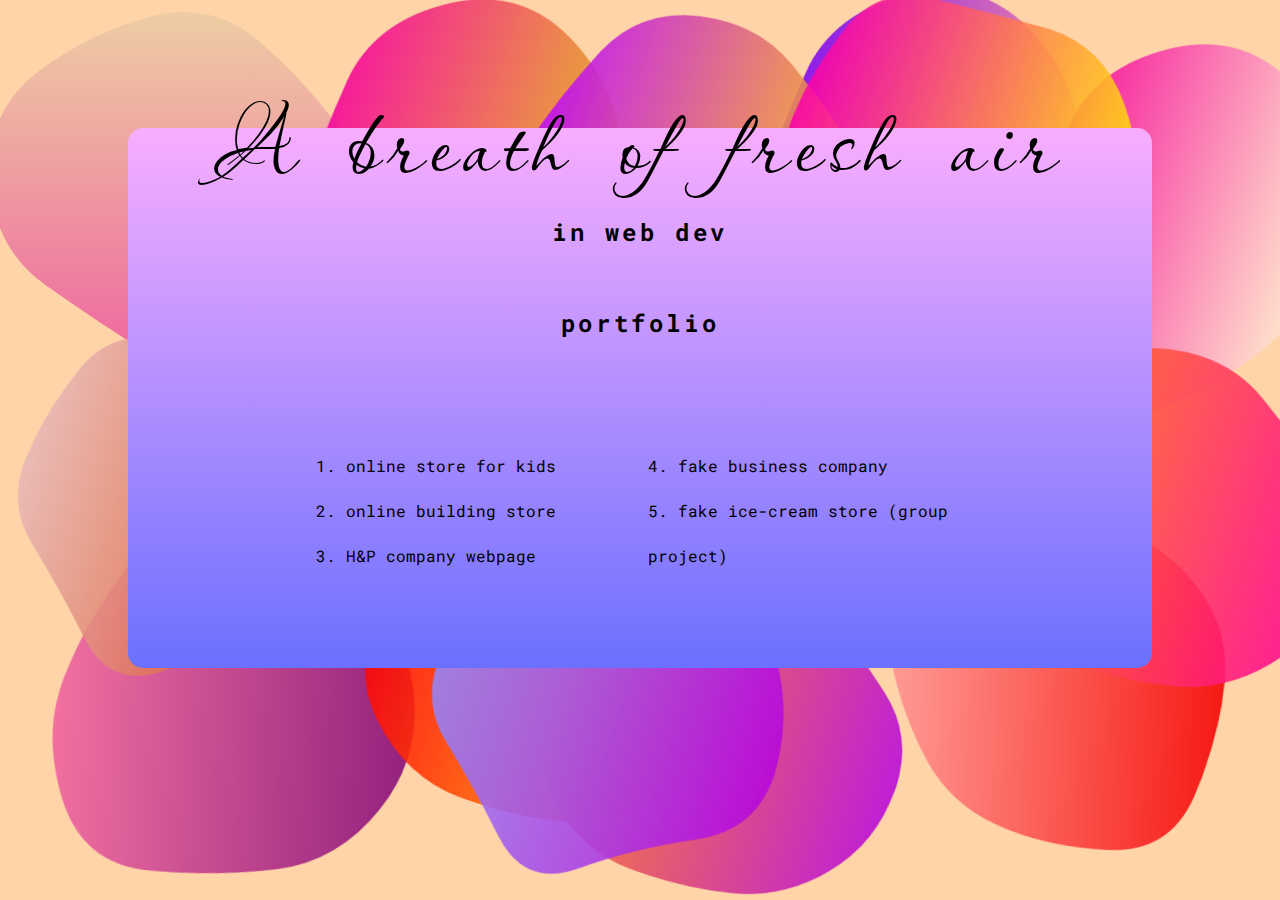
==== index.html @ 99970f53 "bugfix" ====
<!DOCTYPE html>
<html lang="en">
  <head>
    <meta charset="UTF-8" />
    <meta http-equiv="X-UA-Compatible" content="IE=edge" />
    <meta name="viewport" content="width=device-width, initial-scale=1.0" />
    <link
      href="https://cdnjs.cloudflare.com/ajax/libs/modern-normalize/1.1.0/modern-normalize.min.css"
      rel="stylesheet"
    />
    <link rel="preconnect" href="https://fonts.googleapis.com" />
    <link rel="preconnect" href="https://fonts.gstatic.com" crossorigin />
    <link
      href="https://fonts.googleapis.com/css2?family=Passions+Conflict&family=Roboto+Mono&display=swap"
      rel="stylesheet"
    />
    <link href="/sass/main.css" rel="stylesheet" />

    <title>My portfolio</title>
  </head>
  <body>
    <div class="container">
      <header>
        <h1>A breath of fresh air</h1>
        <h2>In web dev</h2>
        <h2 class="portfolio">Portfolio</h2>
      </header>
      <main>
        <section class="hero slide-up">
          <ol>
            <li>
              <a
                href="https://beakids.pl"
                rel="noopener noreferrer"
                target="_blank"
                >online store for kids</a
              >
            </li>
            <li>
              <a
                href="https://andbud.com"
                rel="noopener noreferrer"
                target="_blank"
                >online building store</a
              >
            </li>
            <li>
              <a
                href="https://ognik2ewarakpasonbhp.pl"
                rel="noopener noreferrer"
                target="_blank"
                >H&P company webpage</a
              >
            </li>
            <li>
              <a
                href="https://zuza29.github.io/goit-markup-hw-08/"
                rel="noopener noreferrer"
                target="_blank"
                >fake business company</a
              >
            </li>
            <li>
              <a
                href="https://adriansiwek.github.io/team-project-IceCream-03/"
                rel="noopener noreferrer"
                target="_blank"
                >fake ice-cream store (group project)</a
              >
            </li>
          </ol>
        </section>
        <img class="blob b-0" src="/svg/blobanimation.svg" />
        <img class="blob b-1" src="/svg/blobanimation (1).svg" />
        <img class="blob b-2" src="/svg/blobanimation (2).svg" />
        <img class="blob b-3" src="/svg/blobanimation (3).svg" />
        <img class="blob b-4" src="/svg/blobanimation (4).svg" />
        <img class="blob b-5" src="/svg/blobanimation (5).svg" />
        <img class="blob b-6" src="/svg/blobanimation (6).svg" />
        <img class="blob b-7" src="/svg/blobanimation (7).svg" />
        <img class="blob b-8" src="/svg/blobanimation (8).svg" />
        <img class="blob b-9" src="/svg/blobanimation (9).svg" />
        <img class="blob b-10" src="/svg/blobanimation (10).svg" />
        <img class="blob b-11" src="/svg/blobanimation (11).svg" />
        <img class="blob b-12" src="/svg/blobanimation (12).svg" />
      </main>
    </div>
  </body>
</html>
---- sass/main.css ----
* {
  padding: 0;
  margin: 0;
}

.container {
  width: 100%;
  height: 100vh;
  background-color: hsl(30deg, 100%, 83%);
  position: relative;
  overflow: hidden;
  display: grid;
  grid-template-rows: 100vh;
  grid-template-columns: 100vw;
}

.blob {
  position: absolute;
  width: 50vh;
  height: 50vh;
  animation: fadein;
  animation-duration: 3s;
}

.b-0 {
  top: -5vh;
  left: -5vh;
}

.b-1 {
  bottom: -4vh;
  left: 0;
}

.b-2 {
  right: 0;
  bottom: 0;
}

.b-3 {
  left: 77vh;
  top: -5vh;
}

.b-4 {
  top: -4vh;
  left: 26vh;
}

.b-5 {
  top: 1vh;
  right: -14vh;
}

.b-6 {
  top: -3vh;
  left: 53vh;
}

.b-7 {
  bottom: 1vh;
  right: 55vh;
}

.b-8 {
  bottom: 16vh;
  right: -13vh;
}

.b-9 {
  bottom: -7vh;
  right: 36vh;
}

.b-10 {
  bottom: -3vh;
  left: 40vh;
}

.b-11 {
  bottom: 19vh;
  left: -6vh;
}

.b-12 {
  top: -7vh;
  right: 13vh;
}

@keyframes typing {
  from {
    width: 0;
  }
  to {
    width: 100%;
  }
}
@keyframes unfold {
  0% {
    opacity: 0;
  }
  50% {
    opacity: 0.5;
  }
  100% {
    opacity: 1;
  }
}
@keyframes slide-up {
  0% {
    transform: translateY(100vh);
  }
  100% {
    transform: translateY(0);
  }
}
@keyframes fadein {
  0% {
    opacity: 0;
  }
  100% {
    opacity: 1;
  }
}
header {
  z-index: 9000;
  position: absolute;
  justify-self: center;
  top: 8vh;
  text-align: center;
}
header h1 {
  font-family: "Passions Conflict", serif;
  font-weight: 100;
  letter-spacing: 6px;
  font-size: 8rem;
  animation: unfold 3s;
}

h2 {
  text-transform: lowercase;
  font-family: "Roboto Mono", sans-serif;
  overflow: hidden;
  white-space: nowrap;
  margin: 0 auto;
  letter-spacing: 0.15em;
  animation: typing 3.5s steps(40, end) forwards;
}

.portfolio {
  margin-top: 7vh;
  animation: typing 3.5s steps(40, end) forwards 4s, unfold 1s;
}

.hero {
  position: relative;
  z-index: 1000;
  background: hsl(238deg, 100%, 71%);
  background: linear-gradient(90deg, hsl(238deg, 100%, 71%) 0%, hsl(295deg, 100%, 84%) 100%);
  background: -moz-linear-gradient(90deg, hsl(238deg, 100%, 71%) 0%, hsl(295deg, 100%, 84%) 100%);
  background: -webkit-linear-gradient(90deg, hsl(238deg, 100%, 71%) 0%, hsl(295deg, 100%, 84%) 100%);
  width: 80%;
  height: 60vh;
  margin: 10%;
  border-radius: 15px;
  animation: slide-up 2s ease-in-out;
}

a {
  text-decoration: none;
  color: black;
}
a:hover {
  color: hsl(295deg, 100%, 84%);
}
a:active {
  color: hsl(238deg, 100%, 71%);
}
a:visited {
  color: rgb(43, 1, 47);
}

ol {
  font-family: "Roboto Mono", sans-serif;
  line-height: 5vh;
  margin: 0 auto;
  columns: 2;
  position: relative;
  max-width: 72vh;
  top: 35vh;
  list-style-position: inside;
}

a {
  text-decoration: none;
  color: black;
}
a:visited {
  color: rgb(43, 1, 47);
}
a:hover {
  color: hsl(295deg, 100%, 84%);
}
a:active {
  color: hsl(238deg, 100%, 71%);
}/*# sourceMappingURL=main.css.map */
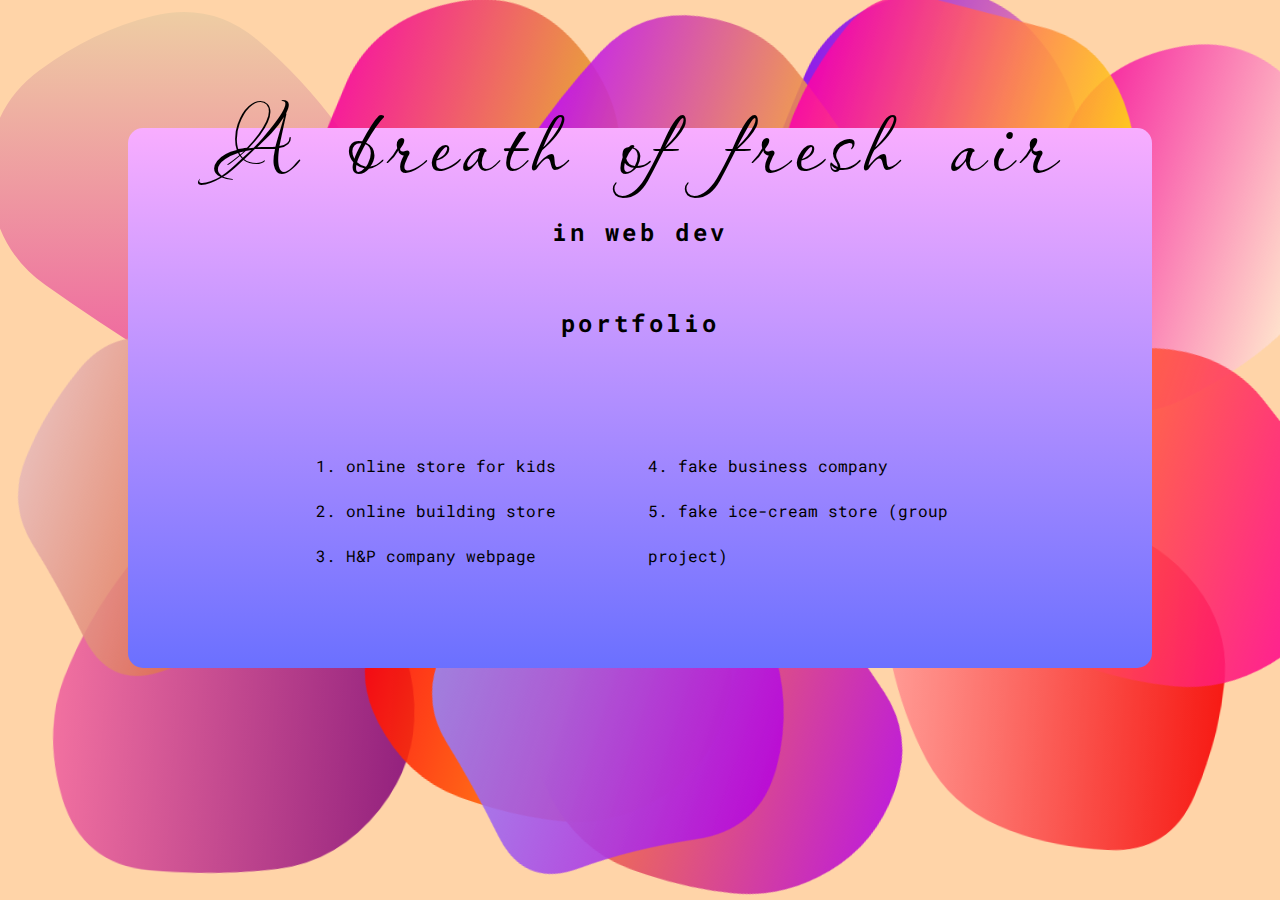
==== commit 3460d8d4: "bugfix" ====
--- a/index.html
+++ b/index.html
@@ -14,7 +14,7 @@
       href="https://fonts.googleapis.com/css2?family=Passions+Conflict&family=Roboto+Mono&display=swap"
       rel="stylesheet"
     />
-    <link href="/sass/main.css" rel="stylesheet" />
+    <link href="sass/main.css" rel="stylesheet" />
 
     <title>My portfolio</title>
   </head>
@@ -70,20 +70,20 @@
             </li>
           </ol>
         </section>
-        <img class="blob b-0" src="/svg/blobanimation.svg" />
-        <img class="blob b-1" src="/svg/blobanimation (1).svg" />
-        <img class="blob b-2" src="/svg/blobanimation (2).svg" />
-        <img class="blob b-3" src="/svg/blobanimation (3).svg" />
-        <img class="blob b-4" src="/svg/blobanimation (4).svg" />
-        <img class="blob b-5" src="/svg/blobanimation (5).svg" />
-        <img class="blob b-6" src="/svg/blobanimation (6).svg" />
-        <img class="blob b-7" src="/svg/blobanimation (7).svg" />
-        <img class="blob b-8" src="/svg/blobanimation (8).svg" />
-        <img class="blob b-9" src="/svg/blobanimation (9).svg" />
-        <img class="blob b-10" src="/svg/blobanimation (10).svg" />
-        <img class="blob b-11" src="/svg/blobanimation (11).svg" />
-        <img class="blob b-12" src="/svg/blobanimation (12).svg" />
-      </main>
+        <img class="blob b-0" src="svg/blobanimation.svg" />
+        <img class="blob b-1" src="svg/blobanimation (1).svg" />
+        <img class="blob b-2" src="svg/blobanimation (2).svg" />
+        <img class="blob b-3" src="svg/blobanimation (3).svg" />
+        <img class="blob b-4" src="svg/blobanimation (4).svg" />
+        <img class="blob b-5" src="svg/blobanimation (5).svg" />
+        <img class="blob b-6" src="svg/blobanimation (6).svg" />
+        <img class="blob b-7" src="svg/blobanimation (7).svg" />
+        <img class="blob b-8" src="svg/blobanimation (8).svg" />
+        <img class="blob b-9" src="svg/blobanimation (9).svg" />
+        <img class="blob b-10" src="svg/blobanimation (10).svg" />
+        <img class="blob b-11" src="svg/blobanimation (11).svg" />
+        <img class="blob b-12" src="svg/blobanimation (12).svg" />
+      </min>
     </div>
   </body>
 </html>
